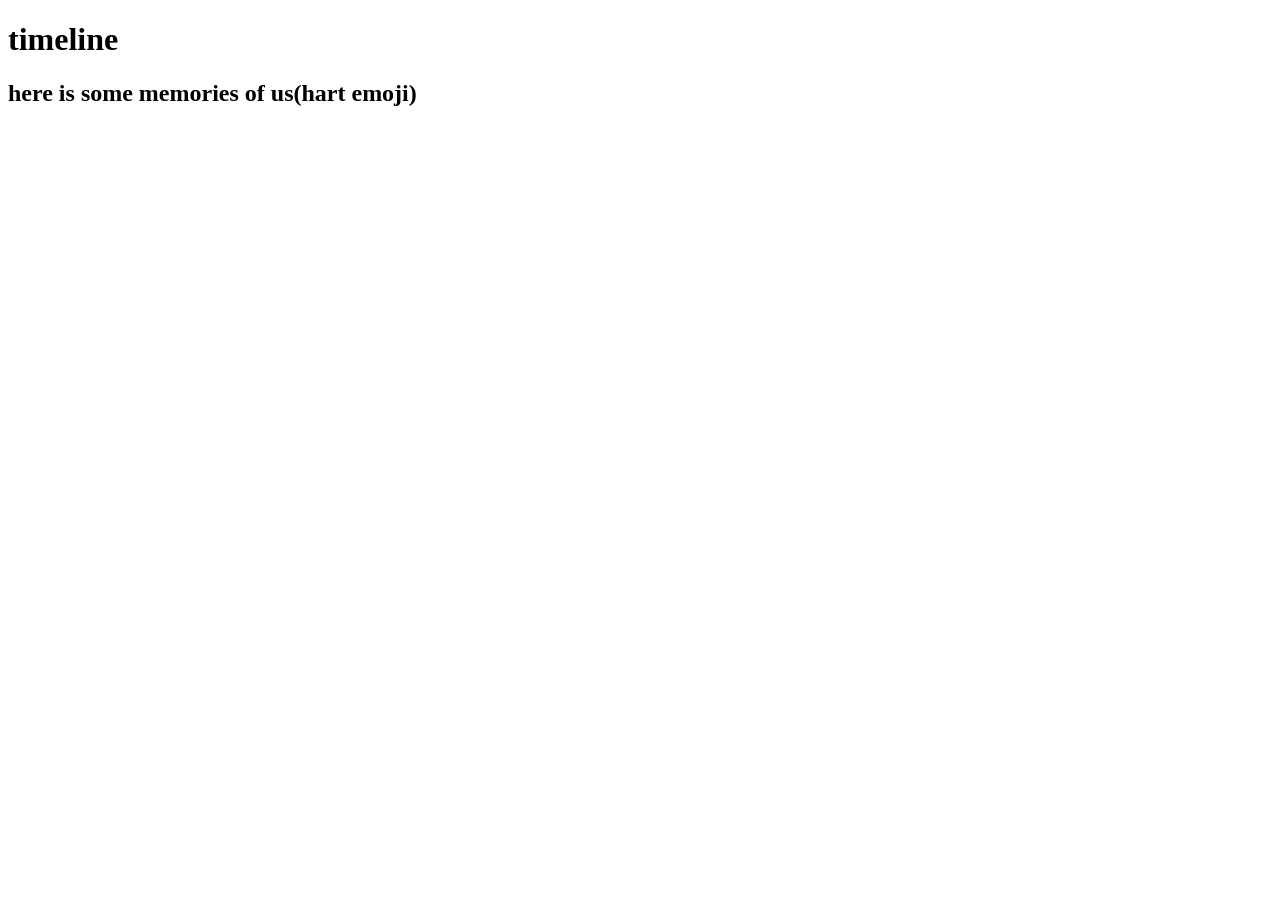
==== timeline.html @ d4c037e2 "Add files via upload" ====
<!DOCTYPE html>
<html lang="en">
<head>
    <meta charset="UTF-8">
    <meta name="viewport" content="width=device-width, initial-scale=1.0">
    <title>Document</title>
    <link rel="stylesheet" href="timeline.css">
</head>
<body>
    <div class="timeline">
    <h1>timeline</h1>
    <h2>here is some memories of us(hart emoji)</h2>
    </div>
</body>
</html>
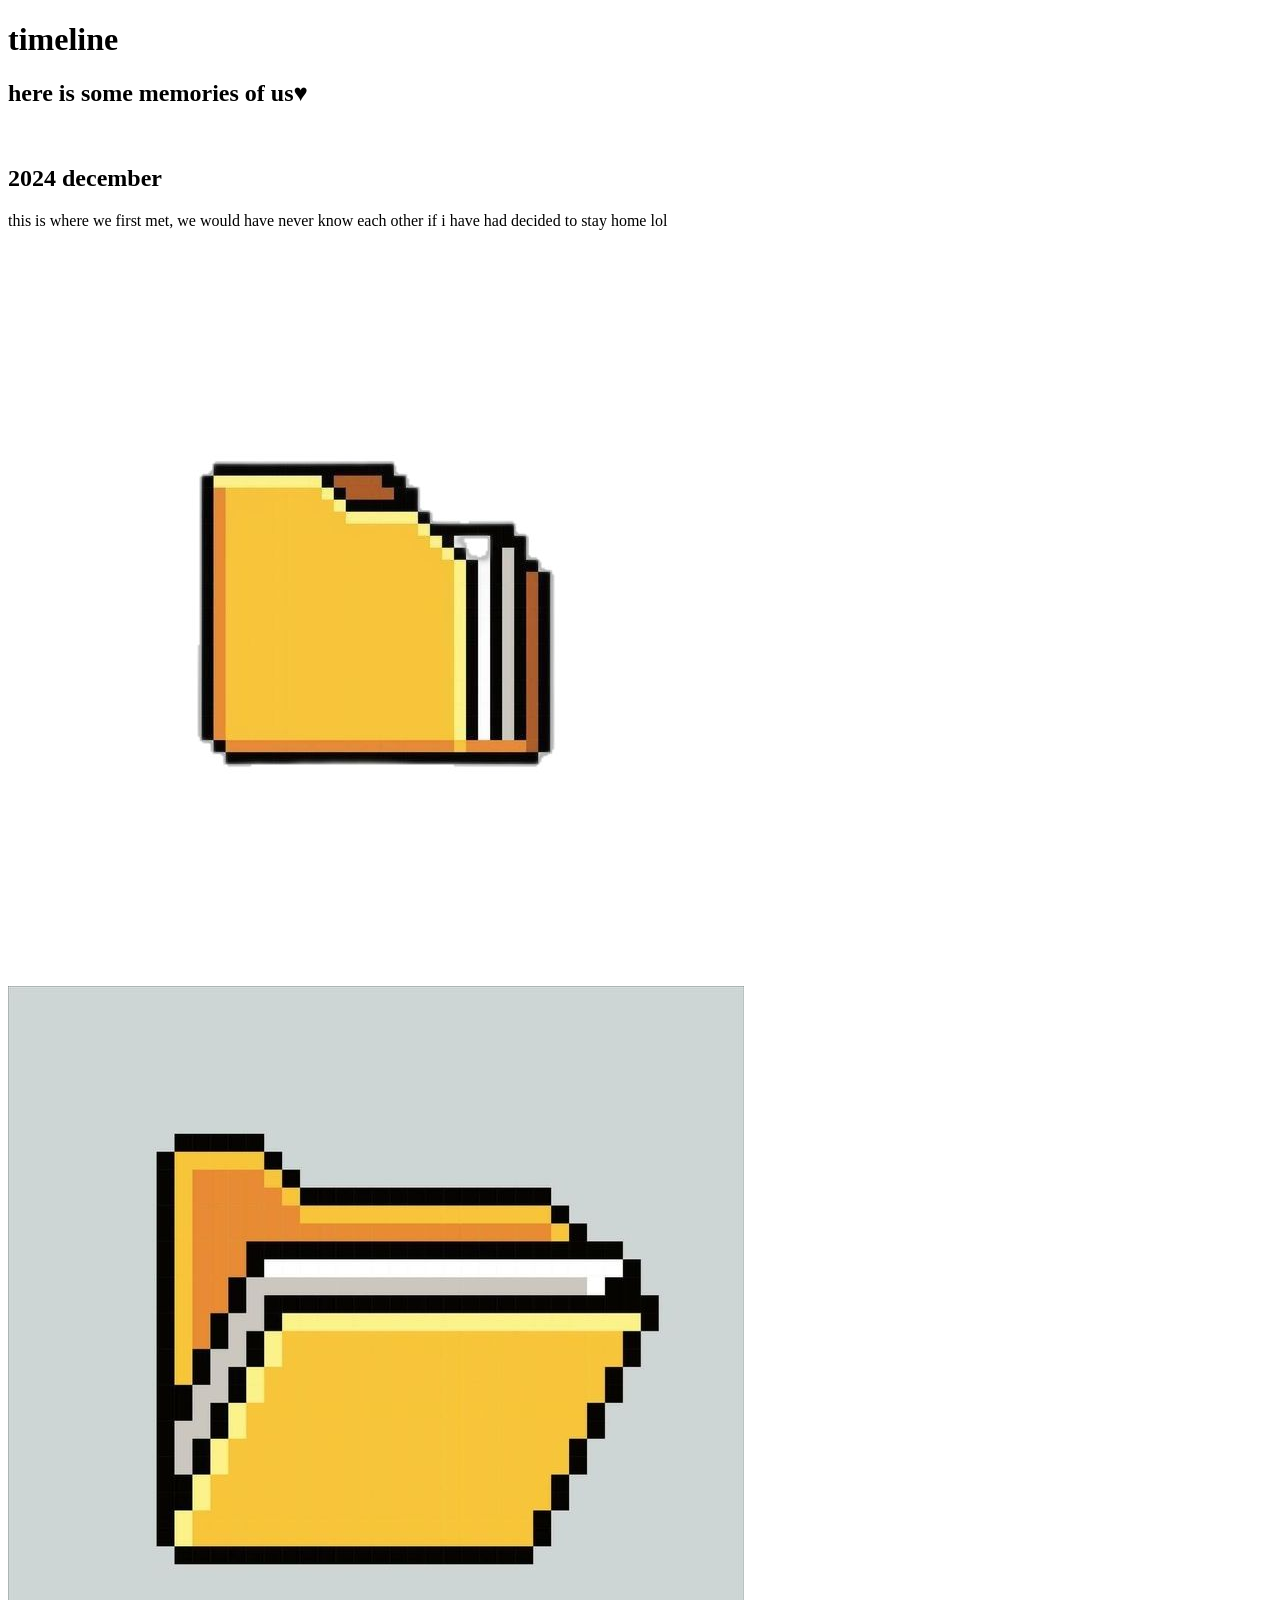
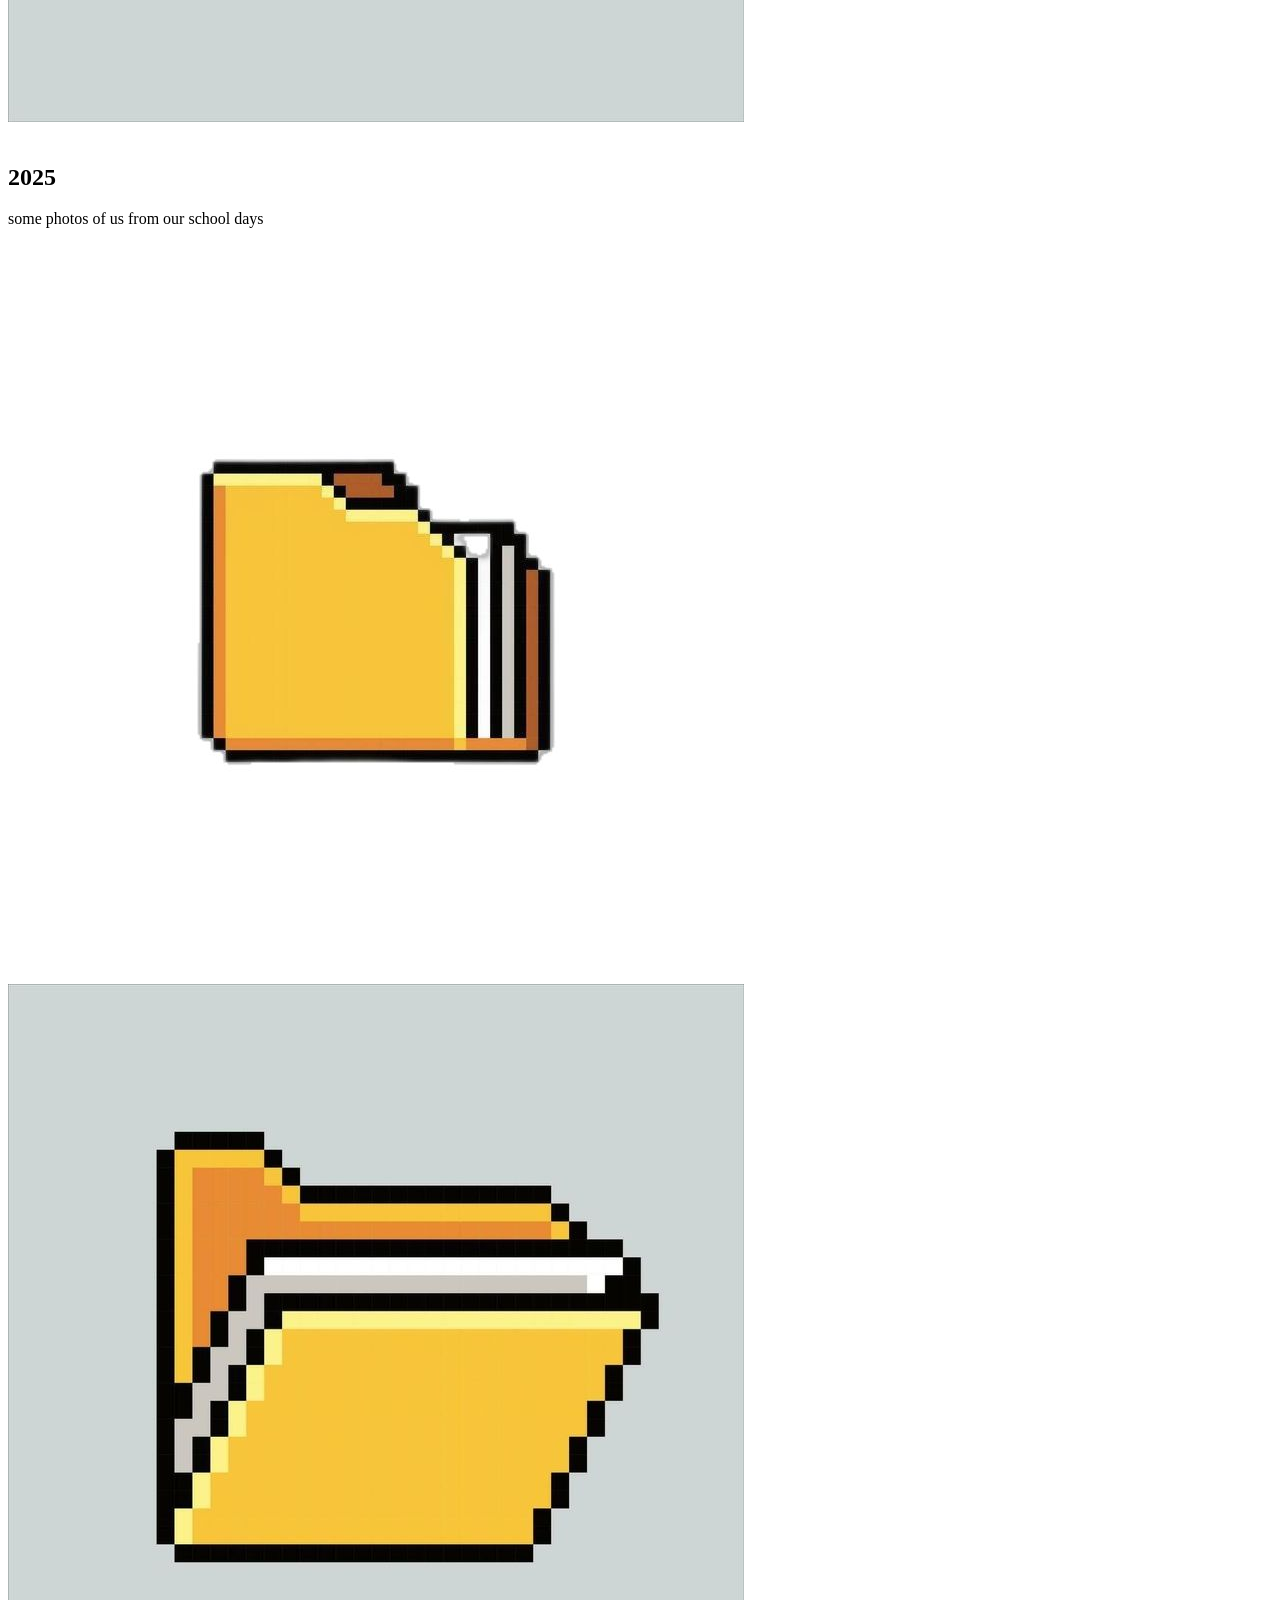
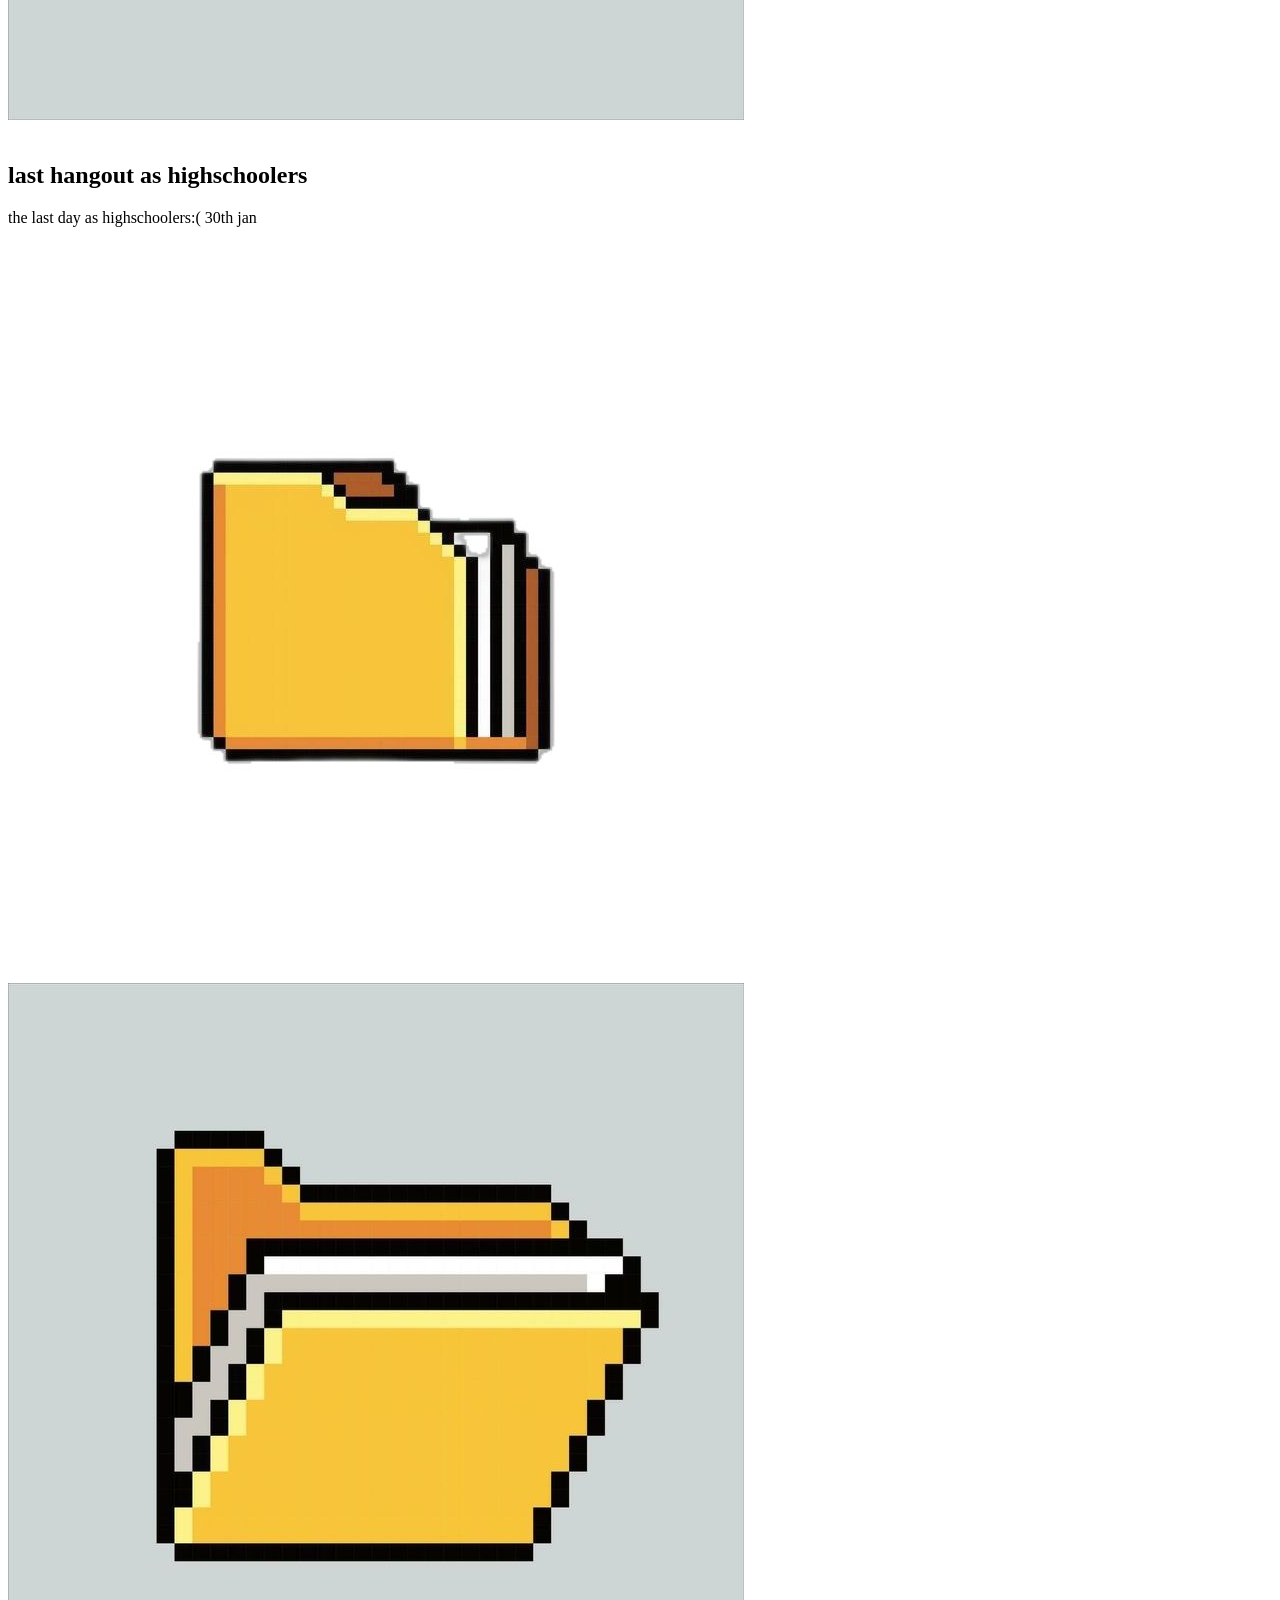
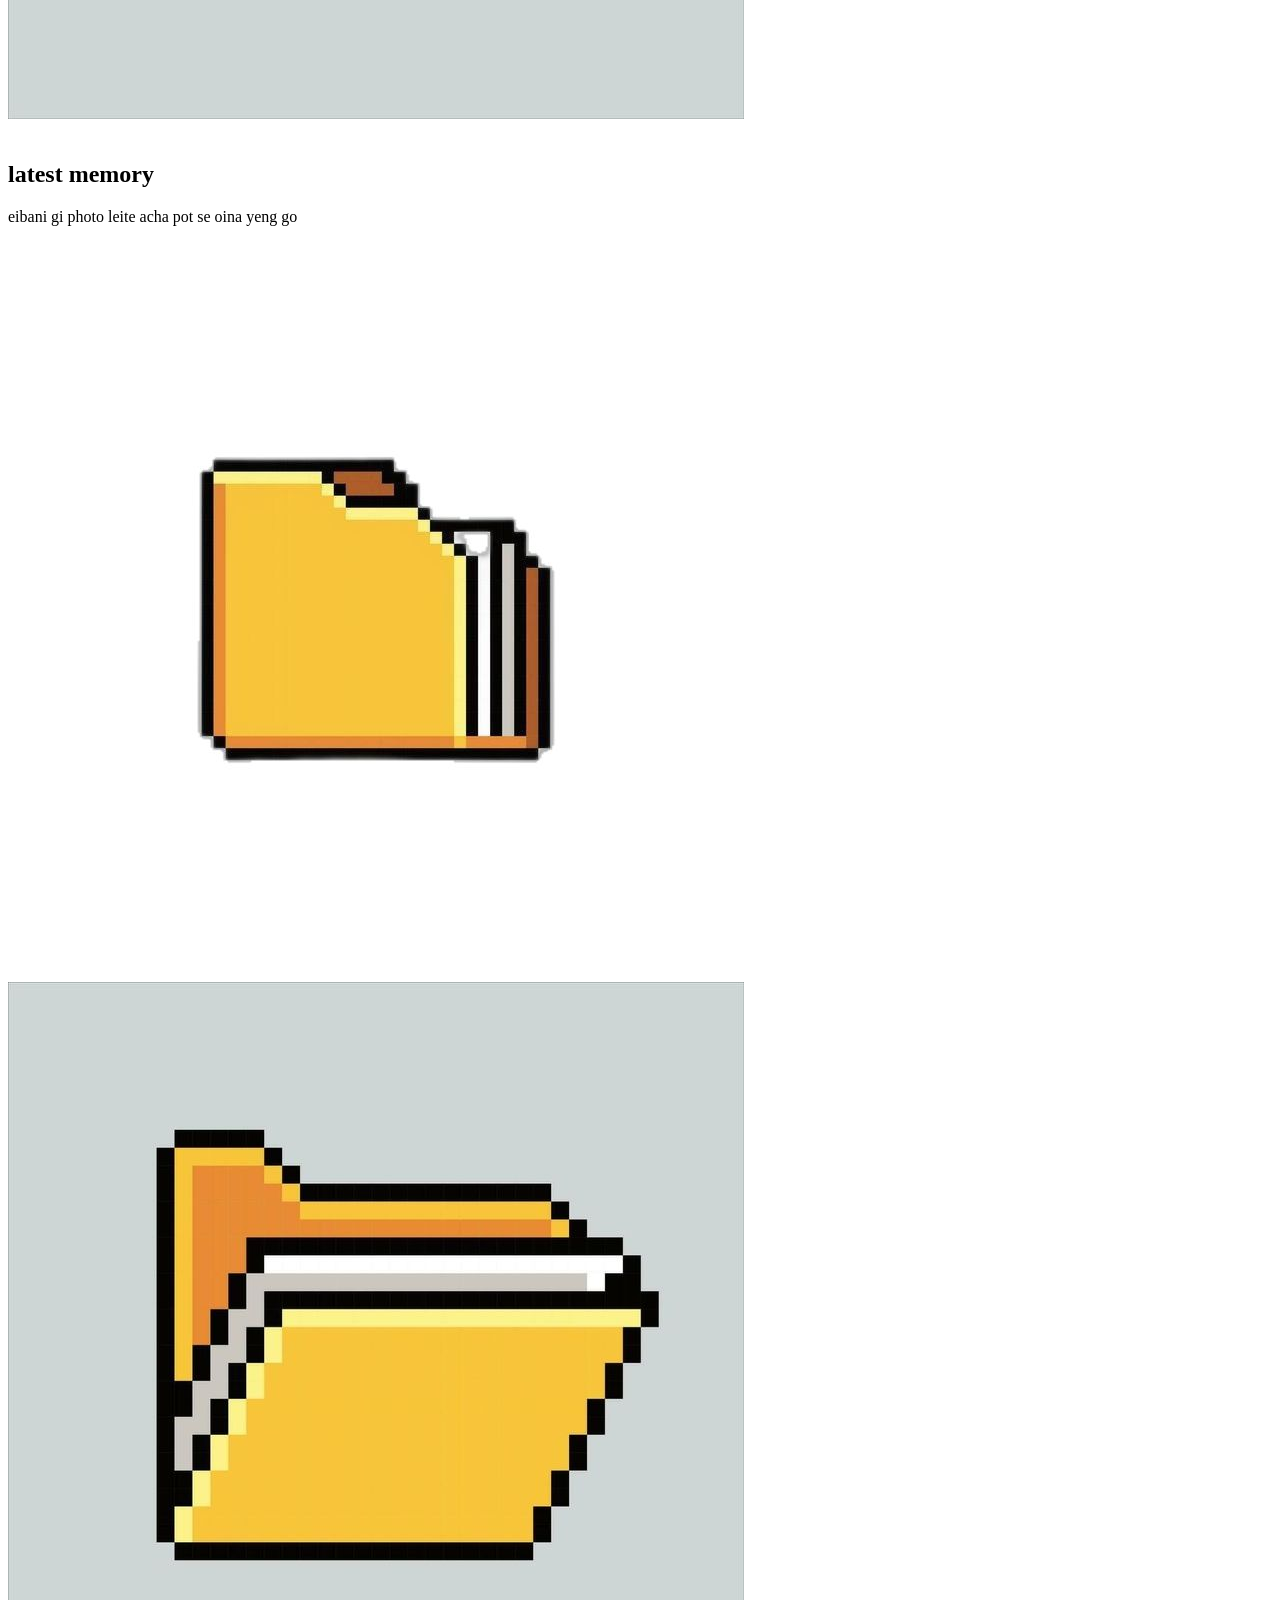
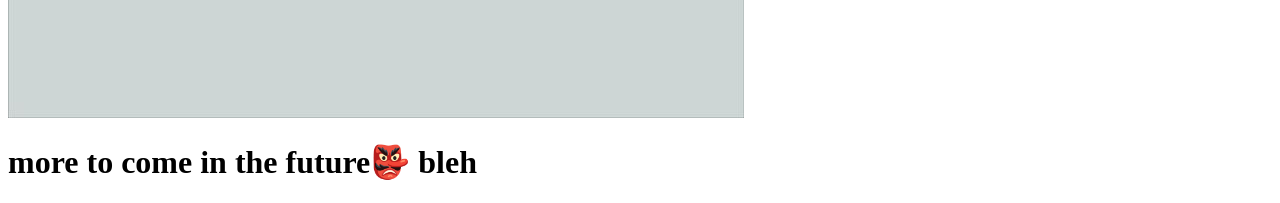
==== commit 1711d8c8: "Update timeline.html" ====
--- a/timeline.html
+++ b/timeline.html
@@ -7,9 +7,70 @@
     <link rel="stylesheet" href="timeline.css">
 </head>
 <body>
-    <div class="timeline">
+    <div class="box">
     <h1>timeline</h1>
-    <h2>here is some memories of us(hart emoji)</h2>
+    <h2>here is some memories of us♥</h2>
+
+        <div class="memory-block">
+            <img class="image" src="photos/first hangout/first_hangout.jpg" alt="">
+            <div class="memory-text">
+                <h2>2024 december</h2>
+                <p>this is where we first met,
+                    we would have never know each other if i 
+                    have had decided to stay home lol
+                </p>
+                <a href="image download folder/2024.html" class="folder-class" >
+                <img class="folder-image closed"  src="png/folder closed.png" alt="">
+                <img class="folder-image open"  src="png/folder open.png" alt=""></a>
+            </div>
+        </div>
+
+        <div class="memory-block">
+            <img class="image" src="photos/2025/2025.jpg" alt="">
+            <div class="memory-text">
+                <h2>2025</h2>
+                <p>some photos of us from our school days</p>
+                <a href="image download folder/2025.html" class="folder-class" >
+                <img class="folder-image closed"  src="png/folder closed.png" alt="">
+                <img class="folder-image open"  src="png/folder open.png" alt="">
+                </a>
+            </div>
+        </div>
+
+        <div class="memory-block">
+            <img class="image" src="photos/last hangout as highschoolers/last hangout as highschoolers.jpg" alt="">
+            <div class="memory-text">
+                <h2>last hangout as highschoolers</h2>
+                <p>the last day as highschoolers:( 
+                    30th jan 
+                </p>
+                <a href="image download folder/last.html" class="folder-class" >
+                <img class="folder-image closed"  src="png/folder closed.png" alt="">
+                <img class="folder-image open"  src="png/folder open.png" alt="">
+                </a>
+            </div>
+        </div>
+
+        <div class="memory-block">
+            <img class="image" src="photos/our latest memory/latest hangout.jpg" alt="">
+            <div class="memory-text">
+                <h2>latest memory</h2>
+                <p>eibani gi photo leite
+                    acha pot se oina yeng go
+                </p>
+                <a href="image download folder/latest.html" class="folder-class">
+                <img class="folder-image closed"  src="png/folder closed.png" alt="">
+                <img class="folder-image open"  src="png/folder open.png" alt="">
+                </a>
+            </div>
+        </div>
+        <div class="future">
+            <h1>more to come in the future👺
+                bleh
+            </h1>
+        </div>
+    </div>
+
     </div>
 </body>
-</html>+</html>
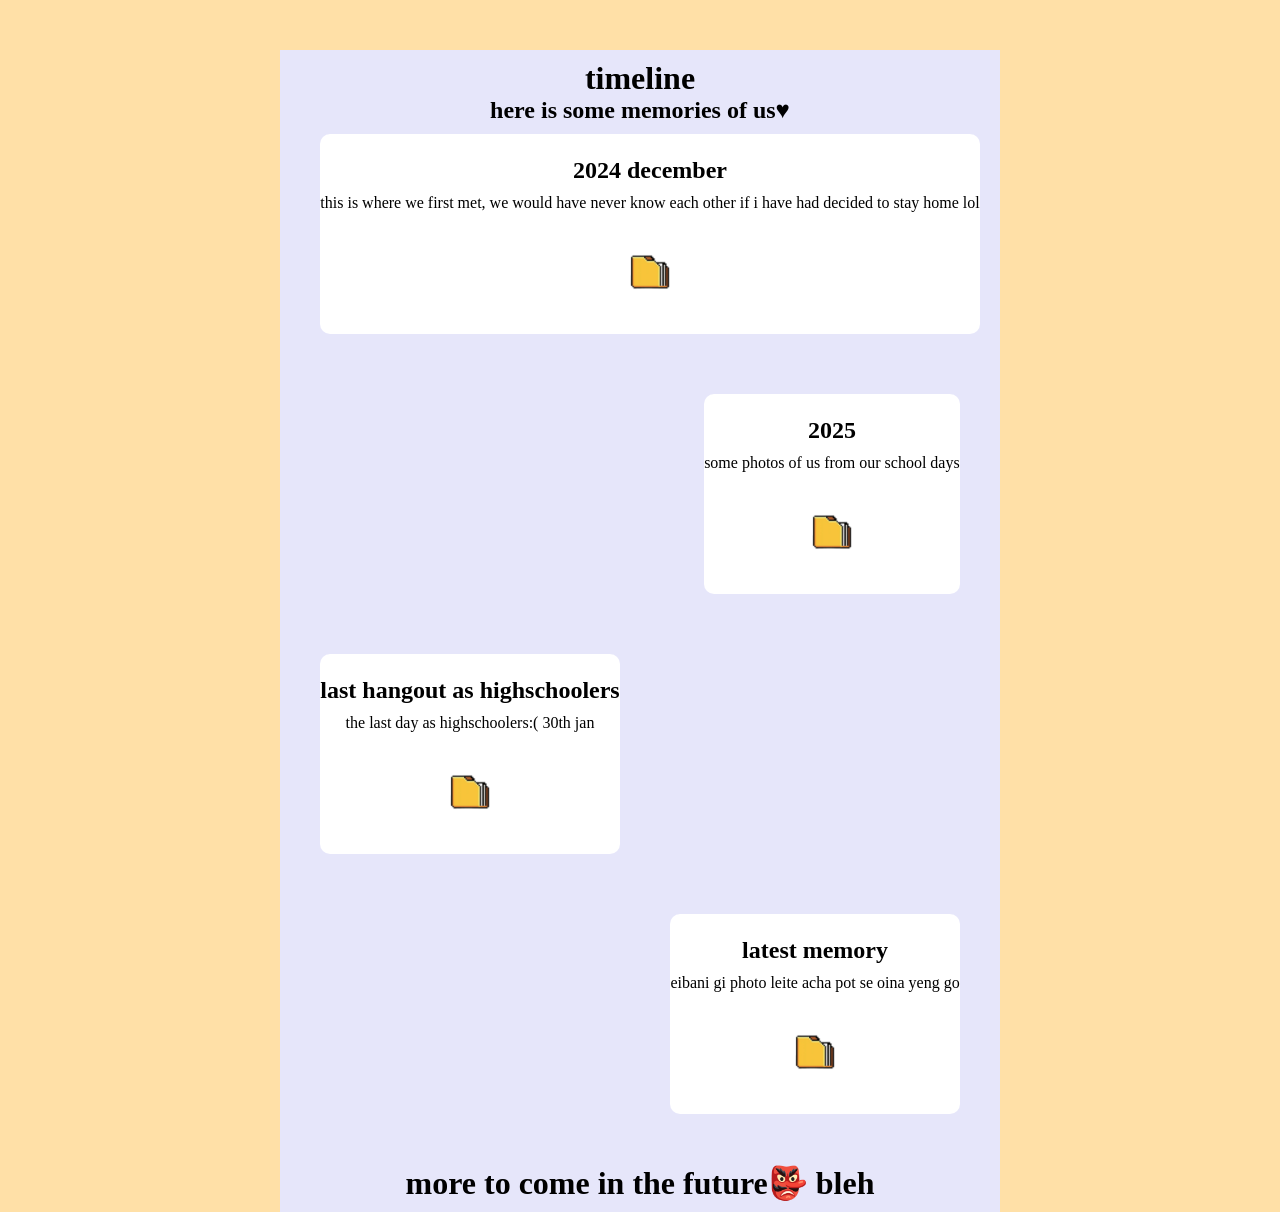
==== commit 209e5425: "Update timeline.html" ====
--- a/timeline.html
+++ b/timeline.html
@@ -12,7 +12,7 @@
     <h2>here is some memories of us♥</h2>
 
         <div class="memory-block">
-            <img class="image" src="photos/first hangout/first_hangout.jpg" alt="">
+            <img class="image" src="first_hangout.jpg" alt="">
             <div class="memory-text">
                 <h2>2024 december</h2>
                 <p>this is where we first met,
@@ -26,7 +26,7 @@
         </div>
 
         <div class="memory-block">
-            <img class="image" src="photos/2025/2025.jpg" alt="">
+            <img class="image" src="2025.jpg" alt="">
             <div class="memory-text">
                 <h2>2025</h2>
                 <p>some photos of us from our school days</p>
@@ -38,7 +38,7 @@
         </div>
 
         <div class="memory-block">
-            <img class="image" src="photos/last hangout as highschoolers/last hangout as highschoolers.jpg" alt="">
+            <img class="image" src="last hangout as highschoolers.jpg" alt="">
             <div class="memory-text">
                 <h2>last hangout as highschoolers</h2>
                 <p>the last day as highschoolers:( 
@@ -52,7 +52,7 @@
         </div>
 
         <div class="memory-block">
-            <img class="image" src="photos/our latest memory/latest hangout.jpg" alt="">
+            <img class="image" src="latest hangout.jpg" alt="">
             <div class="memory-text">
                 <h2>latest memory</h2>
                 <p>eibani gi photo leite
--- a/timeline.css
+++ b/timeline.css
@@ -0,0 +1,93 @@
+*{
+    
+    padding: 0;
+    margin: 0;
+    box-sizing: border-box;
+}
+
+body{
+    background: rgb(255, 224, 167);
+    display: flex;
+    flex-direction: column;
+    justify-content: center;
+    align-items: center;
+    margin-top: 50px;
+
+}
+
+.box{
+    text-align: center;
+    padding: 10px;
+    background: lavender;
+}
+
+.memory-block{
+    padding: 10px;
+    gap: 20px;
+    margin-bottom: 40px;
+    display: flex;
+}
+
+
+.memory-block a{
+    color: black;
+    text-decoration: none;
+}
+
+.folder-class{
+    display: inline-block;
+    position: relative;
+    height: 80px;
+    width: 80px;
+    margin-top: 10px;
+    color: white;
+    vertical-align: middle;
+}
+
+.folder-image.closed{
+    width: 80px;
+    display: block;
+}
+
+.folder-image.open{
+    width: 70px;
+    position: absolute;
+    top: 0;
+    left: 0;
+    opacity: 0;
+    transition: opacity 0.3s ease;
+}
+
+.folder-class:hover .folder-image.closed {
+    opacity: 0;
+}
+
+.folder-class:hover .folder-image.open{
+    opacity: 1;
+}
+
+
+
+.memory-block:nth-of-type(2){
+    flex-direction:row-reverse
+}
+
+.memory-block:nth-of-type(4){
+    flex-direction:row-reverse
+}
+
+
+.memory-text{
+    display: flex;
+    flex-direction: column;
+    justify-content: center;
+    align-items: center;
+    min-width: 200px;
+    min-height: 200px;
+    gap: 10px;
+    background-color: white;
+    border-radius: 10px;
+}
+.image{
+    max-width: 200px;
+}
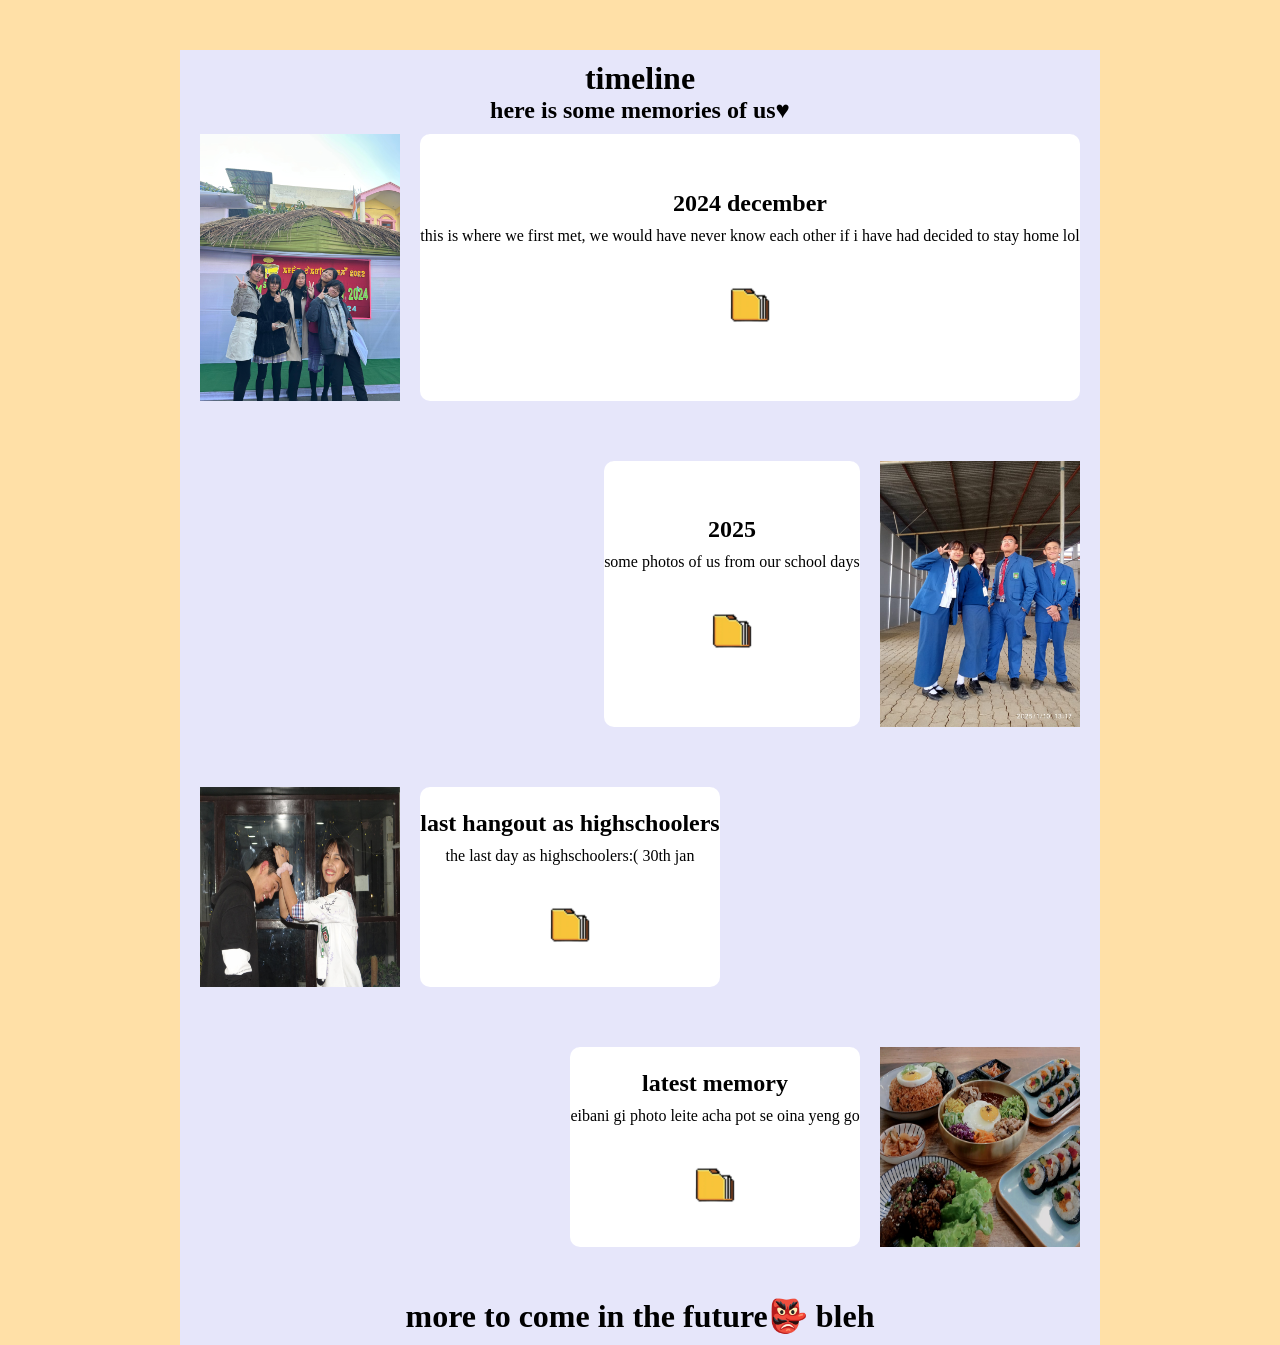
==== commit 1af216ed: "Update timeline.html" ====
--- a/timeline.html
+++ b/timeline.html
@@ -12,7 +12,7 @@
     <h2>here is some memories of us♥</h2>
 
         <div class="memory-block">
-            <img class="image" src="first_hangout.jpg" alt="">
+            <img class="image" src="photos/first hangout/first_hangout.jpg" alt="">
             <div class="memory-text">
                 <h2>2024 december</h2>
                 <p>this is where we first met,
@@ -26,7 +26,7 @@
         </div>
 
         <div class="memory-block">
-            <img class="image" src="2025.jpg" alt="">
+            <img class="image" src="photos/2025/2025.jpg" alt="">
             <div class="memory-text">
                 <h2>2025</h2>
                 <p>some photos of us from our school days</p>
@@ -38,7 +38,7 @@
         </div>
 
         <div class="memory-block">
-            <img class="image" src="last hangout as highschoolers.jpg" alt="">
+            <img class="image" src="photos/last hangout as highschoolers/last hangout as highschoolers.jpg" alt="">
             <div class="memory-text">
                 <h2>last hangout as highschoolers</h2>
                 <p>the last day as highschoolers:( 
@@ -52,7 +52,7 @@
         </div>
 
         <div class="memory-block">
-            <img class="image" src="latest hangout.jpg" alt="">
+            <img class="image" src="photos/our latest memory/latest hangout.jpg" alt="">
             <div class="memory-text">
                 <h2>latest memory</h2>
                 <p>eibani gi photo leite
@@ -70,7 +70,3 @@
             </h1>
         </div>
     </div>
-
-    </div>
-</body>
-</html>
